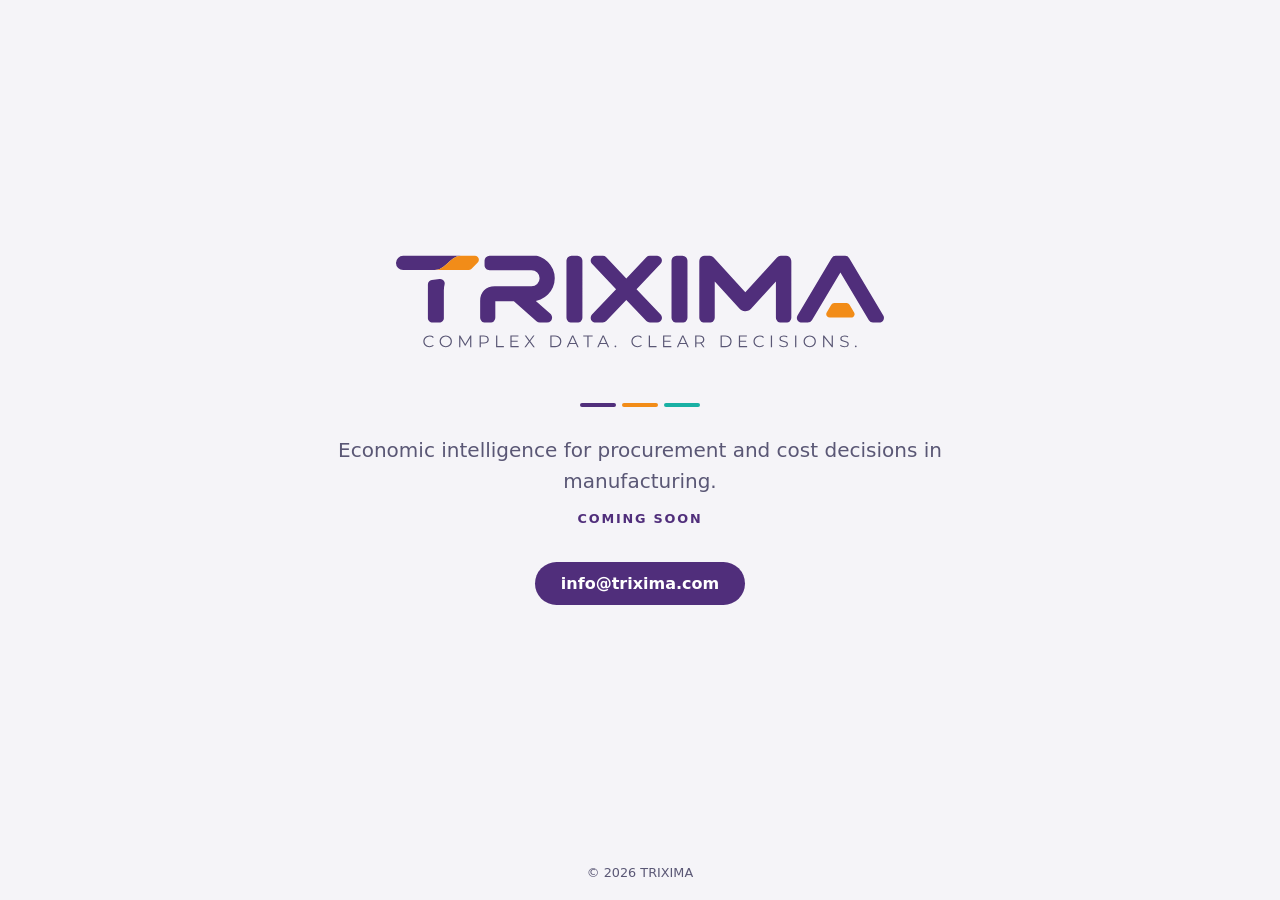
==== index.html @ 343d8720 "Add trixima.com coming-soon park page Co-Authored-By: Claude Opus 5.5 <noreply@anthropic.com> Claude" ====
<!doctype html>
<html lang="en">
<head>
<meta charset="utf-8">
<meta name="viewport" content="width=device-width, initial-scale=1">
<title>TRIXIMA | Economic Intelligence</title>
<meta name="description" content="TRIXIMA turns economic, commodity and cost data into clear procurement decisions. Coming soon.">
<meta name="theme-color" content="#502E7B">
<link rel="icon" href="assets/favicon.svg" type="image/svg+xml">
<link rel="icon" href="favicon.ico" sizes="any">
<link rel="apple-touch-icon" href="assets/apple-touch-icon.png">
<meta property="og:title" content="TRIXIMA | Economic Intelligence">
<meta property="og:description" content="Complex data. Clear decisions. Coming soon.">
<meta property="og:url" content="https://trixima.com/">
<style>
  :root{--purple:#502E7B;--orange:#F28C18;--teal:#19B0A4;--ink:#211A2E;--slate:#5A5775;--mist:#F5F4F8}
  *{box-sizing:border-box;margin:0}
  html,body{height:100%}
  body{background:var(--mist);color:var(--ink);font-family:system-ui,-apple-system,"Segoe UI",Roboto,Helvetica,Arial,sans-serif;display:flex;flex-direction:column;min-height:100vh}
  main{flex:1;display:flex;flex-direction:column;align-items:center;justify-content:center;text-align:center;padding:48px 20px}
  .logo{width:min(520px,88vw);height:auto}
  .bar{display:flex;gap:6px;margin:40px 0 28px}
  .bar span{width:36px;height:4px;border-radius:2px}
  p.lead{font-size:clamp(1.05rem,2.4vw,1.25rem);line-height:1.55;color:var(--slate);max-width:34em}
  p.soon{margin-top:14px;font-weight:600;letter-spacing:.14em;text-transform:uppercase;font-size:.8rem;color:var(--purple)}
  a.mail{display:inline-block;margin-top:36px;padding:12px 26px;border-radius:999px;background:var(--purple);color:#fff;text-decoration:none;font-weight:600;font-size:1rem}
  a.mail:hover{background:#3f2463}
  footer{text-align:center;padding:20px;font-size:.8rem;color:var(--slate)}
</style>
</head>
<body>
<main>
  <img class="logo" src="assets/logo.svg" alt="TRIXIMA — Complex data. Clear decisions.">
  <div class="bar" aria-hidden="true"><span style="background:var(--purple)"></span><span style="background:var(--orange)"></span><span style="background:var(--teal)"></span></div>
  <p class="lead">Economic intelligence for procurement and cost decisions in manufacturing.</p>
  <p class="soon">Coming soon</p>
  <a class="mail" href="mailto:info@trixima.com">info@trixima.com</a>
</main>
<footer>&copy; 2026 TRIXIMA</footer>
</body>
</html>
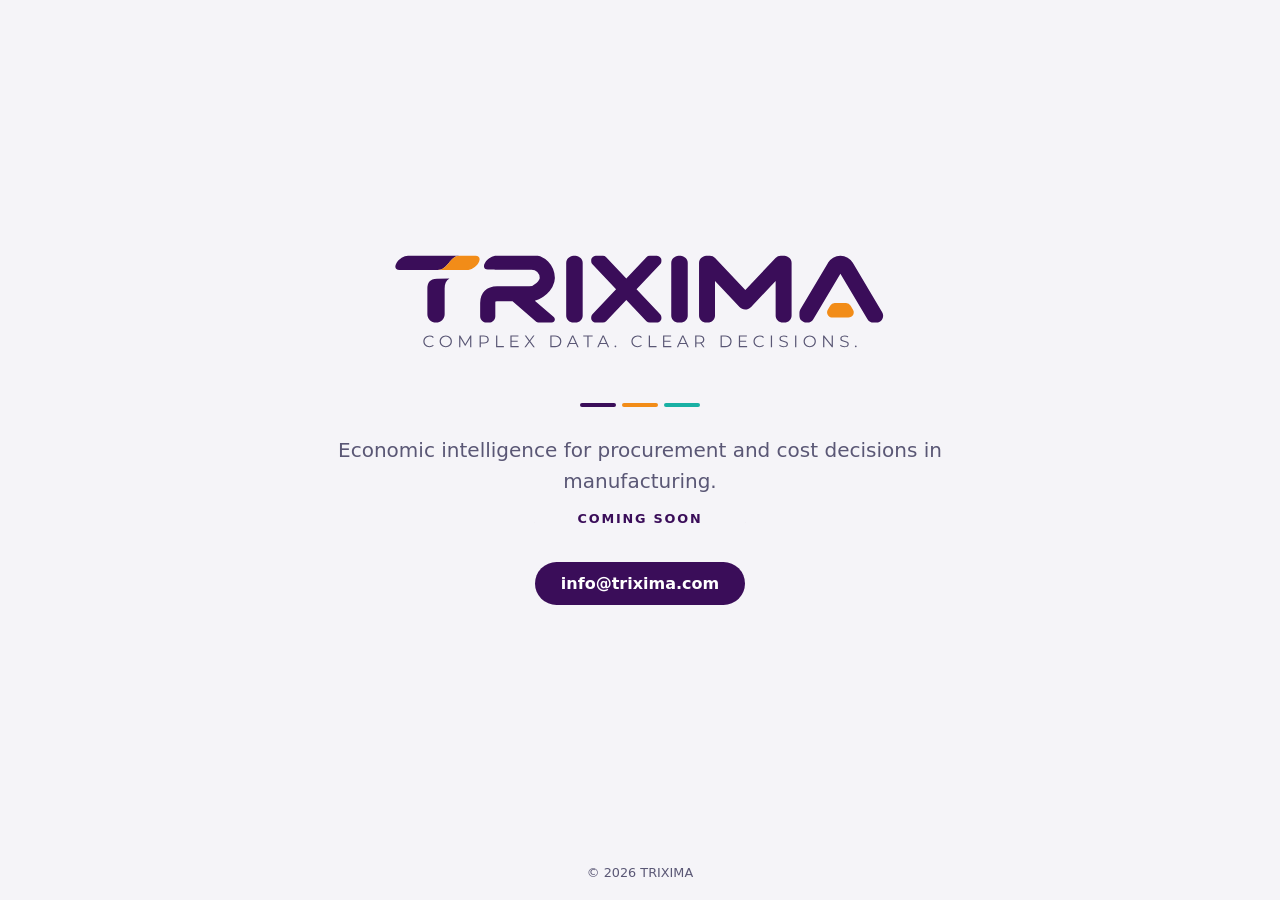
==== commit e327a97d: "Update park page to brand colours v1.1 and logo v3 Co-Authored-By: Claude Opus 5.5 <noreply@anthropi" ====
--- a/index.html
+++ b/index.html
@@ -5,7 +5,7 @@
 <meta name="viewport" content="width=device-width, initial-scale=1">
 <title>TRIXIMA | Economic Intelligence</title>
 <meta name="description" content="TRIXIMA turns economic, commodity and cost data into clear procurement decisions. Coming soon.">
-<meta name="theme-color" content="#502E7B">
+<meta name="theme-color" content="#3A0D59">
 <link rel="icon" href="assets/favicon.svg" type="image/svg+xml">
 <link rel="icon" href="favicon.ico" sizes="any">
 <link rel="apple-touch-icon" href="assets/apple-touch-icon.png">
@@ -13,7 +13,7 @@
 <meta property="og:description" content="Complex data. Clear decisions. Coming soon.">
 <meta property="og:url" content="https://trixima.com/">
 <style>
-  :root{--purple:#502E7B;--orange:#F28C18;--teal:#19B0A4;--ink:#211A2E;--slate:#5A5775;--mist:#F5F4F8}
+  :root{--purple:#3A0D59;--orange:#F28C18;--teal:#19B0A4;--ink:#211A2E;--slate:#5A5775;--mist:#F5F4F8}
   *{box-sizing:border-box;margin:0}
   html,body{height:100%}
   body{background:var(--mist);color:var(--ink);font-family:system-ui,-apple-system,"Segoe UI",Roboto,Helvetica,Arial,sans-serif;display:flex;flex-direction:column;min-height:100vh}
@@ -24,7 +24,7 @@
   p.lead{font-size:clamp(1.05rem,2.4vw,1.25rem);line-height:1.55;color:var(--slate);max-width:34em}
   p.soon{margin-top:14px;font-weight:600;letter-spacing:.14em;text-transform:uppercase;font-size:.8rem;color:var(--purple)}
   a.mail{display:inline-block;margin-top:36px;padding:12px 26px;border-radius:999px;background:var(--purple);color:#fff;text-decoration:none;font-weight:600;font-size:1rem}
-  a.mail:hover{background:#3f2463}
+  a.mail:hover{background:#2C0A43}
   footer{text-align:center;padding:20px;font-size:.8rem;color:var(--slate)}
 </style>
 </head>
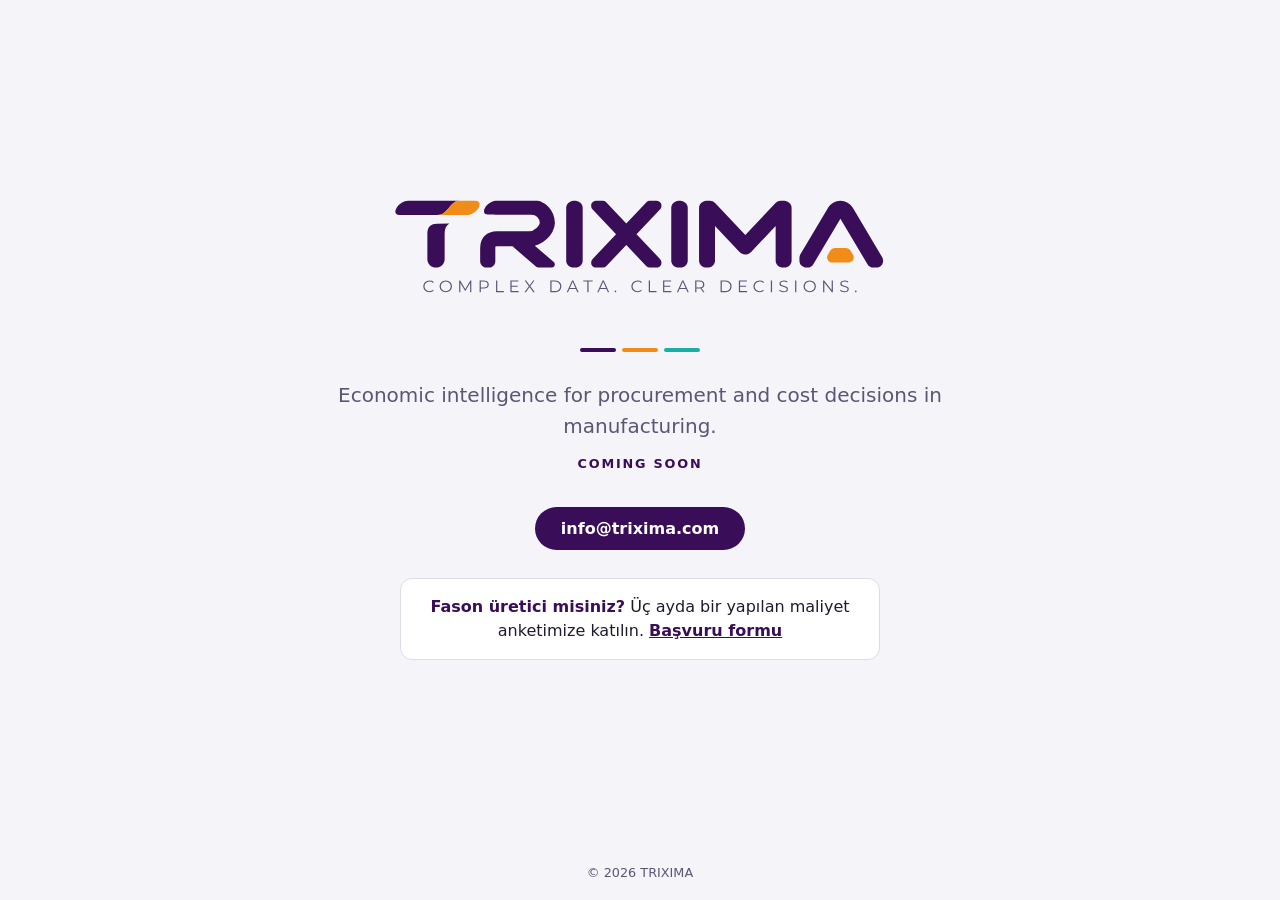
==== commit d3a22c82: "Survey: application form, review page, quarter notes basvuru.html lets firms apply (linked from the " ====
--- a/index.html
+++ b/index.html
@@ -25,6 +25,9 @@
   p.soon{margin-top:14px;font-weight:600;letter-spacing:.14em;text-transform:uppercase;font-size:.8rem;color:var(--purple)}
   a.mail{display:inline-block;margin-top:36px;padding:12px 26px;border-radius:999px;background:var(--purple);color:#fff;text-decoration:none;font-weight:600;font-size:1rem}
   a.mail:hover{background:#2C0A43}
+  .survey{margin-top:28px;padding:16px 20px;border:1px solid #DEDBE8;border-radius:12px;background:#fff;max-width:30em;line-height:1.5}
+  .survey b{color:var(--purple)}
+  .survey a{color:var(--purple);font-weight:600}
   footer{text-align:center;padding:20px;font-size:.8rem;color:var(--slate)}
 </style>
 </head>
@@ -35,6 +38,7 @@
   <p class="lead">Economic intelligence for procurement and cost decisions in manufacturing.</p>
   <p class="soon">Coming soon</p>
   <a class="mail" href="mailto:info@trixima.com">info@trixima.com</a>
+  <div class="survey" lang="tr"><b>Fason üretici misiniz?</b> Üç ayda bir yapılan maliyet anketimize katılın. <a href="survey/basvuru.html">Başvuru formu</a></div>
 </main>
 <footer>&copy; 2026 TRIXIMA</footer>
 </body>
